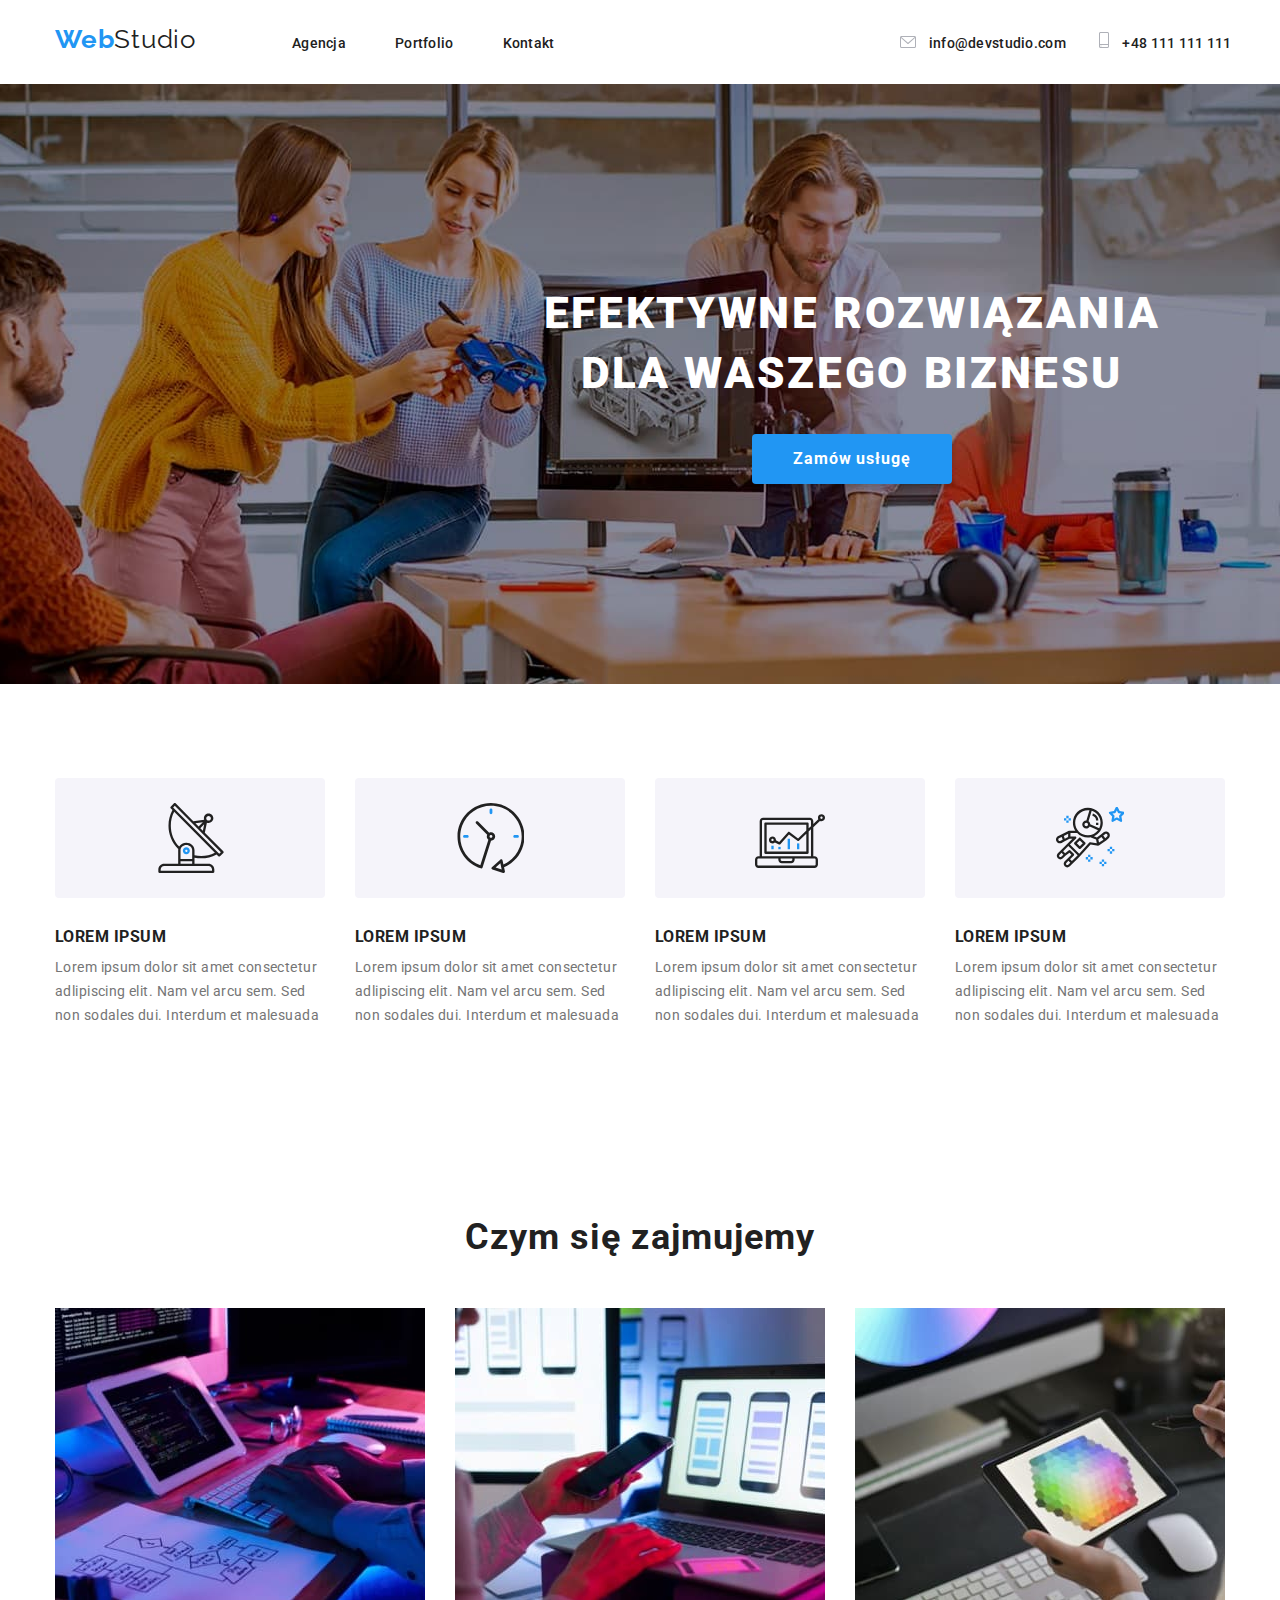
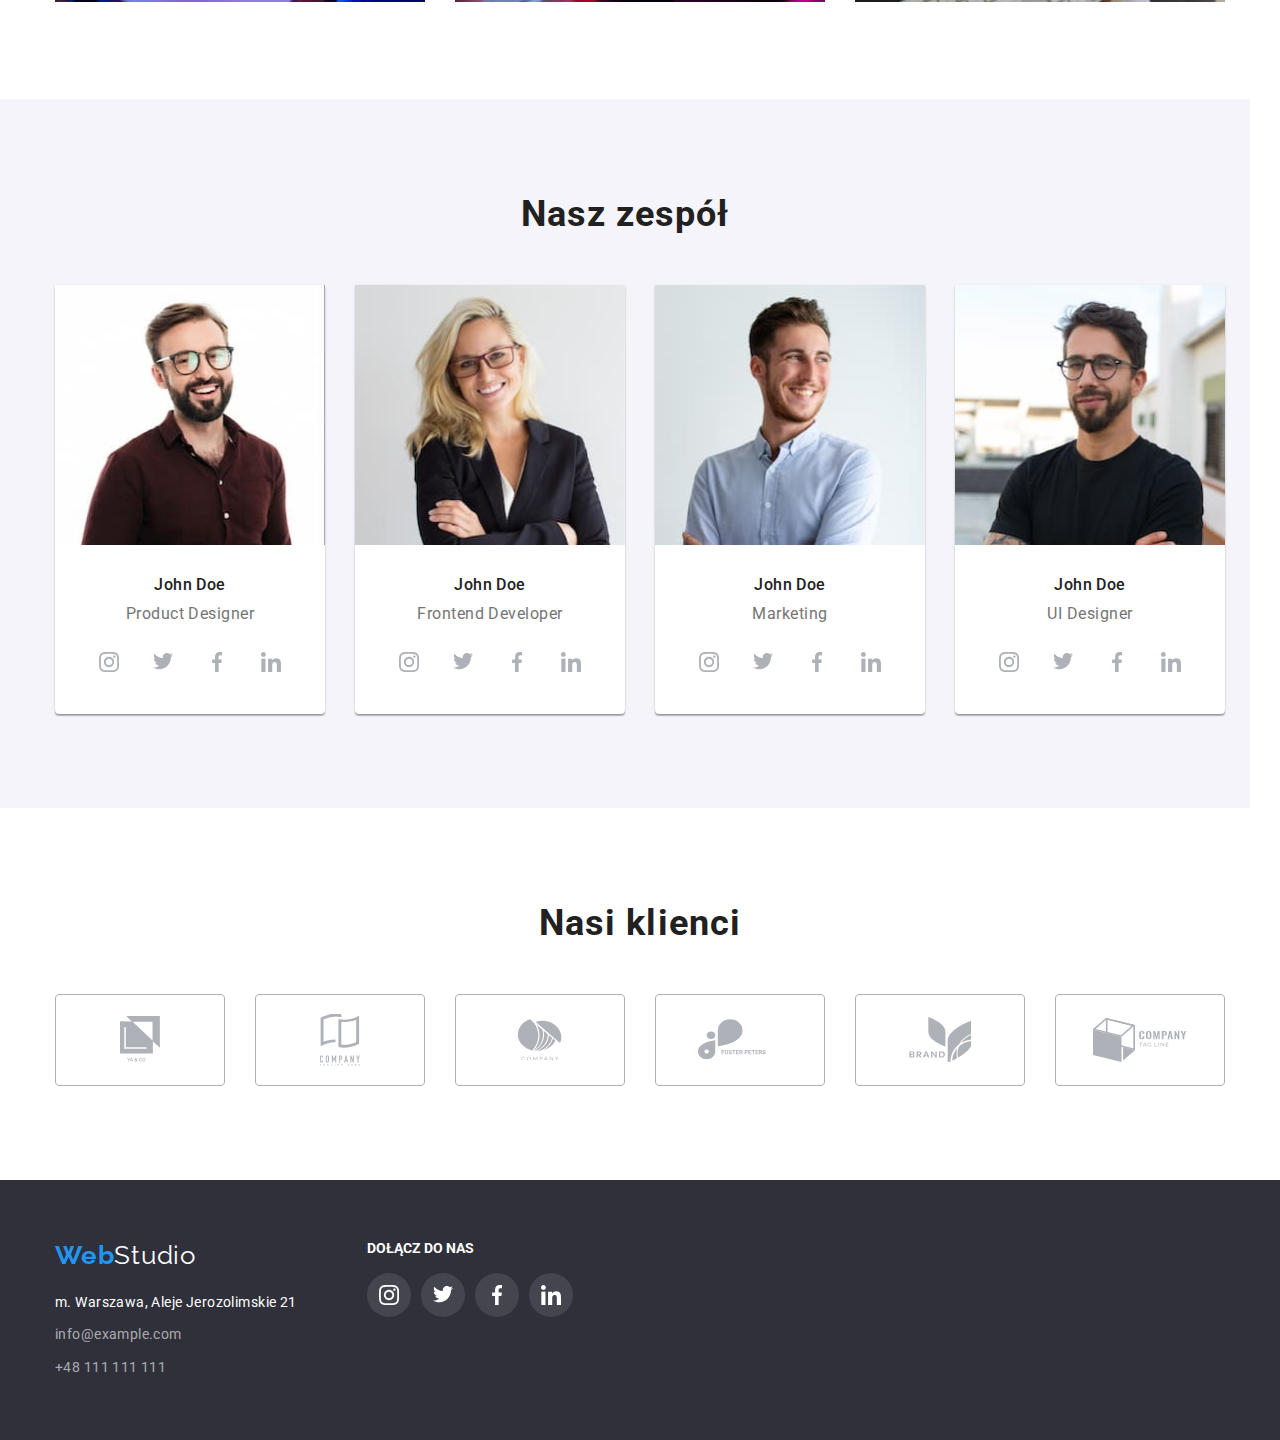
==== index.html @ 98e96be1 "first commit" ====
<!DOCTYPE html>
<html lang="en">

<head>
    <meta charset="UTF-8">
    <meta http-equiv="X-UA-Compatible" content="IE=edge">
    <meta name="viewport" content="width=device-width, initial-scale=1.0">
    <link
    rel="stylesheet"
    href="https://cdnjs.cloudflare.com/ajax/libs/modern-normalize/1.0.0/modern-normalize.min.css"
  />
    <link rel="stylesheet" href="css/styles.css"/>
    <link rel="preconnect" href="https://fonts.googleapis.com">
    <link rel="preconnect" href="https://fonts.gstatic.com" crossorigin>
    <link href="https://fonts.googleapis.com/css2?family=Raleway:wght@700&family=Roboto:wght@400;500;700;900&display=swap" rel="stylesheet">
    <title>Studio</title>
</head>
<body>
  <header>
  <div class = "container">
      <div class = "box-menu">
          <nav class = "box-nav">
              <a class="Webstudio-header box-webstudio" href="index.html"><span class = "Web">Web</span>Studio</a>
              <a class = "header" href="agencja.html">Agencja</a>
              <a class = "header" href="portfolio.html">Portfolio</a>
              <a class = "header" href="kontakt.html">Kontakt</a>
          </nav>
          <div>
            <a class = "header contact" href="mailto:info@devstudio.com">          
              <svg width="16" height="12">
                <use
                  href="/images/icons.svg#icon-envelope"
                ></use>
              </svg>
              info@devstudio.com
            </a>
            <a class = "header contact" href="tel:+48111111111">
              <svg width="10" height="16">
                <use
                  href="/images/icons.svg#icon-smartphone"
                ></use>
              </svg>
              +48 111 111 111
            </a>
          </div>
      </div>
  </div>
  </header>
  <main>
      <div class = "box-headline">
          <div class = "container">
              <h1 class = "headline">Efektywne rozwiązania dla waszego biznesu</h1>
              <button class = "order-button" type="button" onclick="alert('Na chwilę obecną funkcjonalność zamawiania usługi nie jest dostępna. Za utrudnienia przepraszamy!')">Zamów usługę</button>
          </div>
      </div>
      <div class = "our-strengths section">
          <div class = "container">
                <ul class="list list-our-strengths-icons">
                  <li class = "strength">
                    <div class = "strength-icon-background">
                      <svg width="67.92" height="70">
                        <use
                        href="/images/icons.svg#icon-antenna"
                      ></use>
                      </svg>
                    </div>
                  </li>
                  <li class = "strength">
                    <div class = "strength-icon-background">
                      <svg width="68.96" height="70">
                        <use
                        href="/images/icons.svg#icon-clock"
                      ></use>
                      </svg>
                    </div>
                  </li>
                  <li class = "strength">
                    <div class = "strength-icon-background">
                      <svg width="70" height="62.69">
                        <use
                        href="/images/icons.svg#icon-diagram"
                      ></use>
                      </svg>
                    </div>
                  </li>
                  <li class = "strength">
                    <div class = "strength-icon-background">
                      <svg width="68.74" height="60.66">
                        <use
                        href="/images/icons.svg#icon-astronaut"
                      ></use>
                      </svg>
                    </div>
                  </li>
                </ul>

              <ul class="list list-our-strengths">
                  <li class = "strength">
                    <div class = "text-block">  
                    <h3 class = "heading">Lorem ipsum</h3>
                      <p class = "text">
                          Lorem ipsum dolor sit amet consectetur <br>
                          adlipiscing elit. Nam vel arcu sem. Sed <br>
                          non sodales dui. Interdum et malesuada
                      </p>
                    </div>  
                  </li>
                  <li class = "strength">
                    <div class = "text-block">  
                    <h3 class = "heading">Lorem ipsum</h3>
                      <p class = "text">
                          Lorem ipsum dolor sit amet consectetur <br>
                          adlipiscing elit. Nam vel arcu sem. Sed <br>
                          non sodales dui. Interdum et malesuada
                      </p>
                    </div>  
                  </li>
                  <li class = "strength">
                    <div class = "text-block">  
                    <h3 class = "heading">Lorem ipsum</h3>
                      <p class = "text">
                          Lorem ipsum dolor sit amet consectetur <br>
                          adlipiscing elit. Nam vel arcu sem. Sed <br>
                          non sodales dui. Interdum et malesuada
                      </p>
                    </div>  
                  </li>
                  <li class = "strength">
                    <div class = "text-block">  
                    <h3 class = "heading">Lorem ipsum</h3>
                      <p class = "text">
                          Lorem ipsum dolor sit amet consectetur <br>
                          adlipiscing elit. Nam vel arcu sem. Sed <br>
                          non sodales dui. Interdum et malesuada
                      </p>
                    </div>  
                  </li>
              </ul>
          </div>
      </div>
      <section class = "section">
          <div class = "container">
              <h2 class = "section-name">Czym się zajmujemy</h2>
              <ul class="list list-what-we-do">
                  <li class = "what-we-do">
                      <img
                      src="images/computer_click_smart.jpg"
                      alt="Dłonie klikają w kąkuter"
                      width="370"
                      height="294"
                      />
                  </li>
                  <li class = "what-we-do">
                      <img
                      src="images/computer_mobile_browse.jpg"
                      alt="Człowiek ogląda telefon i telefony"
                      width="370"
                      height="294"
                      />
                  </li>
                  <li class = "what-we-do">
                      <img
                      src="images/what_colour_important.jpg"
                      alt="Dużo kolorów bardzo"
                      width="370"
                      height="294"
                      />
                  </li>
              </ul>
          </div>
      </section>
      <section class = "our-team section">
          <div class = "container">
              <h2 class = "section-name">Nasz zespół</h2>
              <ul class="list list-our-team">
                  <li class = "our-team">
                      <figure class = "team-member">
                          <img class = "img-team-member"
                          src="images/john_doe.jpg"
                          alt="Product Designer się podśmiechuje"
                          width="270"
                          height="260"
                          />
                          <figcaption><h4 class = "title-index">John Doe</h4><h5 class = "desc-index">Product Designer</span></figcaption>
                            <ul class = "list social-list">
                              <li class = "social-icon">
                                <div class = "social-circle">
                                  <svg width="20" height="20">
                                    <use
                                    href="/images/icons.svg#icon-insta"
                                    ></use>
                                  </svg>
                                </div>
                              </li>
                              <li class = "social-icon">
                                <div class = "social-circle">
                                  <svg width="20" height="16.25">
                                    <use
                                    href="/images/icons.svg#icon-twitter"
                                    ></use>
                                  </svg>
                                </div>
                              </li>
                              <li class = "social-icon">
                                <div class = "social-circle">
                                  <svg width="10" height="20">
                                    <use
                                    href="/images/icons.svg#icon-facebook"
                                    ></use>
                                  </svg>
                                </div>
                              </li>
                              <li class = "social-icon">
                                <div class = "social-circle">
                                  <svg width="20" height="20">
                                    <use
                                    href="/images/icons.svg#icon-linkedin"
                                    ></use>
                                  </svg>
                                </div>
                              </li>
                            </ul>
                      </figure>
                  </li>
                  <li class = "our-team">
                      <figure class = "team-member">
                          <img class = "img-team-member"
                          src="images/john_doe_woman.jpg"
                          alt="Frontend Developer też się podśmiechuje"
                          width="270"
                          height="260"
                          />
                          <figcaption><h4 class = "title-index">John Doe</h4><h5 class = "desc-index">Frontend Developer</span></figcaption>
                            <ul class = "list social-list">
                              <li class = "social-icon">
                                <div class = "social-circle">
                                  <svg width="20" height="20">
                                    <use
                                    href="/images/icons.svg#icon-insta"
                                    ></use>
                                  </svg>
                                </div>
                              </li>
                              <li class = "social-icon">
                                <div class = "social-circle">
                                  <svg width="20" height="16.25">
                                    <use
                                    href="/images/icons.svg#icon-twitter"
                                    ></use>
                                  </svg>
                                </div>
                              </li>
                              <li class = "social-icon">
                                <div class = "social-circle">
                                  <svg width="10" height="20">
                                    <use
                                    href="/images/icons.svg#icon-facebook"
                                    ></use>
                                  </svg>
                                </div>
                              </li>
                              <li class = "social-icon">
                                <div class = "social-circle">
                                  <svg width="20" height="20">
                                    <use
                                    href="/images/icons.svg#icon-linkedin"
                                    ></use>
                                  </svg>
                                </div>
                              </li>
                            </ul>
                      </figure>
                  </li>
                  <li class = "our-team">
                      <figure class = "team-member">
                          <img class = "img-team-member"
                          src="images/john_doe_again.jpg"
                          alt="Marketing się podśmiechuje, ale trochę w bok"
                          width="270"
                          height="260"
                          />
                          <figcaption><h4 class = "title-index">John Doe</h4><h5 class = "desc-index">Marketing</span></figcaption>
                            <ul class = "list social-list">
                              <li class = "social-icon">
                                <div class = "social-circle">
                                  <svg width="20" height="20">
                                    <use
                                    href="/images/icons.svg#icon-insta"
                                    ></use>
                                  </svg>
                                </div>
                              </li>
                              <li class = "social-icon">
                                <div class = "social-circle">
                                  <svg width="20" height="16.25">
                                    <use
                                    href="/images/icons.svg#icon-twitter"
                                    ></use>
                                  </svg>
                                </div>
                              </li>
                              <li class = "social-icon">
                                <div class = "social-circle">
                                  <svg width="10" height="20">
                                    <use
                                    href="/images/icons.svg#icon-facebook"
                                    ></use>
                                  </svg>
                                </div>
                              </li>
                              <li class = "social-icon">
                                <div class = "social-circle">
                                  <svg width="20" height="20">
                                    <use
                                    href="/images/icons.svg#icon-linkedin"
                                    ></use>
                                  </svg>
                                </div>
                              </li>
                            </ul>
                      </figure>
                  </li>
                  <li class = "our-team">
                      <figure class = "team-member">
                          <img class = "img-team-member"
                          src="images/john_doe_again_again.jpg"
                          alt="UI Designer się uśmiecha"
                          width="270"
                          height="260"
                          />
                          <figcaption><h4 class = "title-index">John Doe</h4><h5 class = "desc-index">UI Designer</span></figcaption>
                            <ul class = "list social-list">
                              <li class = "social-icon">
                                <div class = "social-circle">
                                  <svg width="20" height="20">
                                    <use
                                    href="/images/icons.svg#icon-insta"
                                    ></use>
                                  </svg>
                                </div>
                              </li>
                              <li class = "social-icon">
                                <div class = "social-circle">
                                  <svg width="20" height="16.25">
                                    <use
                                    href="/images/icons.svg#icon-twitter"
                                    ></use>
                                  </svg>
                                </div>
                              </li>
                              <li class = "social-icon">
                                <div class = "social-circle">
                                  <svg width="10" height="20">
                                    <use
                                    href="/images/icons.svg#icon-facebook"
                                    ></use>
                                  </svg>
                                </div>
                              </li>
                              <li class = "social-icon">
                                <div class = "social-circle">
                                  <svg width="20" height="20">
                                    <use
                                    href="/images/icons.svg#icon-linkedin"
                                    ></use>
                                  </svg>
                                </div>
                              </li>
                            </ul>
                      </figure>
                  </li>
              </ul>
          </div>
      </section>
      <section class = "our-clients section">
          <div class = "container">
              <h2 class = "section-name">Nasi klienci</h2>
              <ul class="list list-our-clients">
                  <li class = "client">
                    <div class = "client-background">
                      <svg width="41" height="46.7">
                        <use
                         href="/images/icons.svg#icon-client1"
                       ></use>
                      </svg>
                    </div>                    
                  </li>
                  <li class = "client">
                    <div class = "client-background">
                      <svg width="40" height="52">
                        <use
                         href="/images/icons.svg#icon-client2"
                       ></use>
                      </svg>
                    </div>                    
                  </li>
                  <li class = "client">
                    <div class = "client-background">
                      <svg width="43.46" height="41.18">
                        <use
                         href="/images/icons.svg#icon-client3"
                       ></use>
                      </svg>
                    </div>
                  </li>
                  <li class = "client">
                    <div class = "client-background">
                      <svg width="84.44" height="40.62">
                        <use
                         href="/images/icons.svg#icon-client4"
                       ></use>
                      </svg>
                    </div>
                  </li>
                  <li class = "client">
                    <div class = "client-background">
                      <svg width="62.54" height="45.43">
                        <use
                         href="/images/icons.svg#icon-client5"
                       ></use>
                      </svg>
                    </div>
                  </li>
                  <li class = "client">
                    <div class = "client-background">
                      <svg width="93.79" height="43.93">
                        <use
                         href="/images/icons.svg#icon-client6"
                       ></use>
                      </svg>
                    </div>                    
                  </li>
              </ul>
          </div>
      </section>
  </main>
  <footer>
    <div class = "container">
      <ul class = "list footer-list">
        <li class = "footer-block">
          <div>
            <a class="Webstudio-footer" href="index.html"><span class = "Web">Web</span>Studio</a>
            <address class = "address">m. Warszawa, Aleje Jerozolimskie 21</address>
            <a class = "footer" href="mailto:info@example.com">info@example.com</a>
            <a class = "footer" href="tel:+48111111111">+48 111 111 111</a>
          </div>
        </li>
        <li class = "footer-block">
          <div>
            <span class = "join-us">DOŁĄCZ DO NAS</span>
            <ul class = "list social-list-footer">
              <li class = "social-icon-footer">
                <div class = "social-circle-footer">
                  <svg width="20" height="20">
                    <use
                    href="/images/icons.svg#icon-insta"
                    ></use>
                  </svg>
                </div>
              </li>
              <li class = "social-icon-footer">
                <div class = "social-circle-footer">
                  <svg width="20" height="16.25">
                    <use
                    href="/images/icons.svg#icon-twitter"
                    ></use>
                  </svg>
                </div>
              </li>
              <li class = "social-icon-footer">
                <div class = "social-circle-footer">
                  <svg width="10" height="20">
                    <use
                    href="/images/icons.svg#icon-facebook"
                    ></use>
                  </svg>
                </div>
              </li>
              <li class = "social-icon-footer">
                <div class = "social-circle-footer">
                  <svg width="20" height="20">
                    <use
                    href="/images/icons.svg#icon-linkedin"
                    ></use>
                  </svg>
                </div>
              </li>
            </ul>
          </div>
        </li>
      </ul>
    </div>
  </footer>
</body>
</html>
---- css/styles.css ----
.test {
    display: flex;
    list-style-type: none;
    flex-wrap: wrap;
}



/* ZMIENNE */
:root {
    --color-active: #2196F3;
    --text-main: #212121;
    --text-secondary: #757575;
    --text-h1: #FFFFFF;
    --text-active-button: #FFFFFF;
    --text-address: #FFFFFF;
    --text-studio-footer: #FFFFFF;
    --color-team-members-background: #FFFFFF;
    --color-join-us: #FFFFFF;
    --color-h1-footer-background: #2F303A;
    --text-footer-contact: rgba(255, 255, 255, 0.6);
    --color-button-background: #F5F4FA;
    --color-our-team-background: #F5F4FA;
    --color-our-strengths-icon-background: #F5F4FA;
    --text-studio-header: #000000;
    --color-portfolio-border: #EEEEEE;
    --color-header-border: #ECECEC;
    --color-icon: #AFB1B8;
    --color-social-icon-footer: #FFFFFF1A;
}
/* KONIEC: ZMIENNE */

body {
    font-family: 'Roboto', sans-serif;
    font-size: 14px;
    color: var(--text-main);
}

.list {
    list-style-type: none;
}

.Webstudio-header,
.Webstudio-footer,
.header,
.footer,
.address {
    text-decoration: none;
}

.Web {
    color: var(--color-active);
    font-weight: 700;
}

/* USTAWIENIA DLA HEADERÓW I FOOTERÓW, BEZ FLEXBOXÓW */

.Webstudio-header {
    font-size: 26px;
    font-weight: 400;
    font-family: 'Raleway', sans-serif;
    line-height: 1.19;
    letter-spacing: 0.03em;
    color: var(--text-studio-header);
}

.Webstudio-footer {
    font-size: 26px;
    font-weight: 400;
    font-family: 'Raleway', sans-serif;
    line-height: 1.19;
    letter-spacing: 0.03em;
    color: var(--text-studio-footer);
}

.Webstudio-header:hover, .Webstudio-header:focus {
    color: var(--text-studio-header);
    font-size: 26px;
    font-weight: 700;
}

.Webstudio-footer:hover, .Webstudio-footer:focus {
    color: var(--text-studio-footer);
    font-size: 26px;
    font-weight: 700;
}

.Webstudio-header,
.header,
.footer {
    color: var(--text-main);
}

.header {
    line-height: 1.14;
    letter-spacing: 0.02em;
    font-weight: 500;
}

.header:hover,
.header:focus {
    fill: var(--color-active);
    color: var(--color-active);
    font-weight: 500;
}

.header svg {
    margin-right: 10px;
}

a[href="mailto:info@devstudio.com"],
a[href="tel:+48111111111"]{
    fill: var(--color-icon);
}

.address {
    line-height: 1.71;
    letter-spacing: 0.03em;
    color: var(--text-address);
    background-color: var(--color-h1-footer-background);
    font-style: normal;
}

.footer {
    line-height: 1.71;
    letter-spacing: 0.03em;
    color: var(--text-footer-contact);
    background-color: var(--color-h1-footer-background);
}

footer {
    background-color: var(--color-h1-footer-background);
}

.footer:hover,
.footer:focus {
    color: var(--color-active);
}

footer a span {
    color: var(--text-studio-footer);
}

/* KONIEC: USTAWIENIA DLA HEADERÓW I FOOTERÓW, BEZ FLEXBOXÓW */

/* USTAWIENIA DLA BODY INDEXU, BEX FLEXBOXÓW */

.headline {
    font-weight: 900;
    font-size: 44px;
    line-height: 1.36;
    text-align: center;
    letter-spacing: 0.06em;
    text-transform: uppercase;
    color: var(--text-h1);
}

.order-button {
    font-weight: 700;
    font-size: 16px;
    line-height: 1.88;
    align-items: center;
    text-align: center;
    letter-spacing: 0.06em;
    color: var(--text-active-button);
    background: var(--color-active);
    box-shadow: 0px 4px 4px rgba(0, 0, 0, 0.15);
    border-radius: 4px;
    cursor: pointer;
    border: none;
    width: 200px;
    height: 50px;
}

.heading {
    font-weight: 700;
    line-height: 1.14;
    letter-spacing: 0.03em;
    text-transform: uppercase;
}

.text {
    line-height: 1.71;
    letter-spacing: 0.03em; 
    color: var(--text-secondary);
}

.section-name {
    font-weight: 700;
    font-size: 36px;
    line-height: 1.17;
    letter-spacing: 0.03em;
}

.our-team {
    background-color: var(--color-our-team-background);
}

.team-member {
    border-bottom-left-radius: 4px;
    border-bottom-right-radius: 4px;
    background-color: var(--color-team-members-background);
    box-shadow: 0px 2px 1px rgba(0, 0, 0, 0.2),
                0px 1px 1px rgba(0, 0, 0, 0.14),
                0px 1px 3px rgba(0, 0, 0, 0.12);
            }

.title-index {
    font-weight: 500;
    font-size: 16px;
    line-height: 1.19;
    letter-spacing: 0.03em;
}

.desc-index {
    font-size: 16px;
    font-weight: 400;
    line-height: 1.19;
    letter-spacing: 0.03em;
    color: var(--text-secondary);
}

/* KONIEC: USTAWIENIA DLA BODY INDEXU, BEX FLEXBOXÓW */

/* USTAWIENIA DLA BODY PORTFOLIO, BEZ FLEXBOXÓW */

.portf-buttons {
    font-weight: 500;
    font-size: 16px;
    line-height: 1.63;
    letter-spacing: 0.03em;
    background: var(--color-button-background);
    border-radius: 4px;
    text-align: center;
    border-radius: 4px;
    border: none;
    cursor: pointer;
}

.portf-buttons:hover, .portf-buttons:focus{
    color: var(--text-active-button);
    background: var(--color-active);
    box-shadow: 0px 2px 2px 0px #0000001F,
                0px 1px 2px 0px #00000014,
                0px 3px 1px 0px #0000001A;

}

.title-portf {
    font-weight: 700;
    font-size: 18px;
    line-height: 2;
    letter-spacing: 0.06em;
}

.desc-portf {
    font-size: 16px;
    line-height: 1.88;
    letter-spacing: 0.03em;
    color: var(--text-secondary);
    font-weight: 400;
}

li > figure:hover,
li > figure:focus {
    box-shadow: 1px 4px 6px 0px #00000029,
    0px 4px 4px 0px #0000000F,
    0px 1px 1px 0px #0000001F;
    ;
}

/* KONIEC: USTAWIENIA DLA BODY PORTFOLIO, BEZ FLEXBOXÓW */

/* USTAWIENIA POZYCJONOWANIA I FLEXBOXÓW WSPÓLNE DLA INDEXU I PORTFOLIO */

h1, h2, h3, h4, h5, h6, p, ul, figure {
    margin: 0px;
}

.container {
    width: 1200px;
    margin-right: auto;
    margin-left: auto;
}

.section {
    padding-top: 94px;
    padding-bottom: 94px;
}

.portf-header {
    border-bottom: solid var(--color-header-border) 1px;
}

.box-menu {
    margin-top: 24px;
    display: flex;
    height: 60px;
    align-items: baseline;
}

.box-webstudio {
    margin-left: 15px;
}

.header:nth-child(2) {
    margin-left: 93px;
}

.header:nth-child(3) {
    margin-left: 46px;
}

.header:nth-child(4) {
    margin-left: 46px;
}

.contact:nth-child(1) {
    margin-left: 345px;
}

.contact:nth-child(2) {
    margin-left: 30px;
}

footer > div {
    padding-top: 60px;
    padding-bottom: 60px;
}

.Webstudio-footer {
    display: block;
    margin-bottom: 20px;
}

address {
    display: block;
    margin-bottom: 9px;
}

footer .footer {
    display: block;
}

.footer-block:nth-child(2) {
    margin-left: 70px;
}

.join-us {
    color: var(--color-join-us);
    font-weight: 700;
    line-height: 1.14;
    letter-spacing: 0,03em;
}

.footer-list {
    display: flex;
    padding-left: 15px;
}

.social-circle-footer {
    width: 44px;
    height: 44px;
    border-radius: 50%;
    display: flex;
    justify-content: center;
    align-items: center;
    fill: var(--color-join-us);
    background-color: var(--color-social-icon-footer);
}

.social-circle-footer:hover,
.social-circle-footer:focus {
    background-color: var(--color-active);
    fill: var(--color-join-us);
}

.social-list-footer {
    display: flex;
    margin-top: 16px;
    padding-bottom: 30px;
    padding-left: 0px;
}

.social-icon-footer:not(:last-child) {
    margin-right: 10px;
}

a[href="mailto:info@example.com"] {
    margin-bottom: 9px;
}

/* KONIEC: USTAWIENIA POZYCJONOWANIA I FLEXBOXÓW WSPÓLNE DLA INDEXU I PORTFOLIO */

/* FLEXBOXY I POZYCJONOWANIE INDEX.HTML*/
.headline {
    width: 696px;
    margin-top: 0px;
    margin-bottom: 0px;
    margin-left: auto;
    margin-right: auto;
}

.box-headline {
    padding: 200px 252px 200px 252px;
    background-image: url(../images/background-photo.jpg), url(../images/background-photo-overlay.jpg);
    background-position: 50% 50%;
    background-repeat: no-repeat;
    background-size: 1600px;
    background-color: var(--color-h1-footer-background);
}

.order-button {
    display: block;
    margin-left: auto;
    margin-right: auto;
    margin-top: 30px;
    padding: 0px;
}

.list-our-strengths {
    display: flex;
    margin-top: 0px;
    margin-bottom: 0px;
    padding-left: 0px;
}

.list-our-strengths-icons {
    display: flex;
    margin-top: 0px;
    margin-bottom: 30px;
    padding-left: 0px;
}

.strength-icon-background {
    display: flex;
    width: 270px;
    height: 120px;
    border-radius: 4px;
    background-color: var(--color-our-strengths-icon-background);
    justify-content: center;
    align-items: center;
}

.text-block {
    width: 270px;
}

.strength:nth-child(1) {
    margin-left: 15px;
}

.strength:not(:last-child) {
    margin-right: 30px;
}

.text {
    padding-top: 10px;
}

.section-name {
display: flex;
justify-content: center;
padding-bottom: 50px;
}

.list-what-we-do {
    display: flex;
    padding-left: 0px;
}

.what-we-do:nth-child(1) {
    margin-left: 15px;
}

.what-we-do:not(:last-child) {
    margin-right: 30px;
}

.list-our-team {
    display: flex;
    padding: 0px;
}

.our-team:not(:last-child) {
    margin-right: 30px;
}

.our-team:nth-child(1) {
    margin-left: 30px;
}

.title-index {
    padding-top: 30px;
}

.desc-index {
    padding-top: 10px;
}

.our-team {
    text-align: center;
}

.img-team-member {
    display: block;
}

.social-circle {
    width: 44px;
    height: 44px;
    border-radius: 50%;
    display: flex;
    justify-content: center;
    align-items: center;
    fill: var(--color-icon);
}

.social-circle:hover,
.social-circle:focus {
    background-color: var(--color-active);
    fill: var(--color-team-members-background);
}

.social-list {
    display: flex;
    margin-top: 16px;
    padding-bottom: 30px;
    padding-left: 0px;
}

.social-icon:nth-child(1) {
    margin-left: 32px;
}

.social-icon:not(:last-child) {
    margin-right: 10px;
}

.client-background {
    width: 170px;
    height: 92px;
    border-radius: 4px;
    display: flex;
    justify-content: center;
    align-items: center;
    fill: var(--color-icon);
    border: solid var(--color-icon) 1px;
}

.client-background:hover,
.client-background:focus {
    fill: var(--color-active);
    border: solid var(--color-active) 1px;
}

.list-our-clients {
    display: flex;
    padding-left: 0px;
}

.client:nth-child(1) {
    margin-left: 15px;
}

.client:not(:last-child) {
    margin-right: 30px;
}

/* KONIEC: FLEXBOXY I POZYCJONOWANIE INDEX.HTML */

/* FLEXBOXY I POZYCJONOWANIE PORTFOLIO.HTML */

.list-buttons {
    display: flex;
    padding-bottom: 56px;
    padding-left: 0px;
}

.portf-buttons {
    padding: 6px 22px;
}

.button:nth-child(1) {
    margin-left: 310px;
}

.button:nth-child(2) {
    margin-left: 8px;
}

.button:nth-child(3) {
    margin-left: 8px;
}

.button:nth-child(4) {
    margin-left: 8px;
}

.button:nth-child(5) {
    margin-left: 8px;
}

.img-portfolio {
    display: block;
}

.list-portfolio {
    padding: 0px;
    display: flex;
    flex-wrap: wrap;
}

.portfolio-bottom {
    border-bottom: solid var(--color-portfolio-border) 1px;
}

.title-portf {
    padding-left: 23px;
    padding-top: 20px;
}


.desc-portf {
    padding-left: 23px;
    padding-top: 4px;
    padding-bottom: 19px;
}

.portfolio-element:nth-child(3n + 1) {
    margin-left: 15px;
}

.portfolio-element:nth-child(3n + 2) {
    margin-left: 30px;
}

.portfolio-element:nth-child(3n + 3) {
    margin-left: 30px;
}

.portfolio-element:nth-last-child(n + 4) {
    margin-bottom: 30px;
}

/* KONIEC: FLEXBOXY I POZYCJONOWANIE PORTFOLIO.HTML */
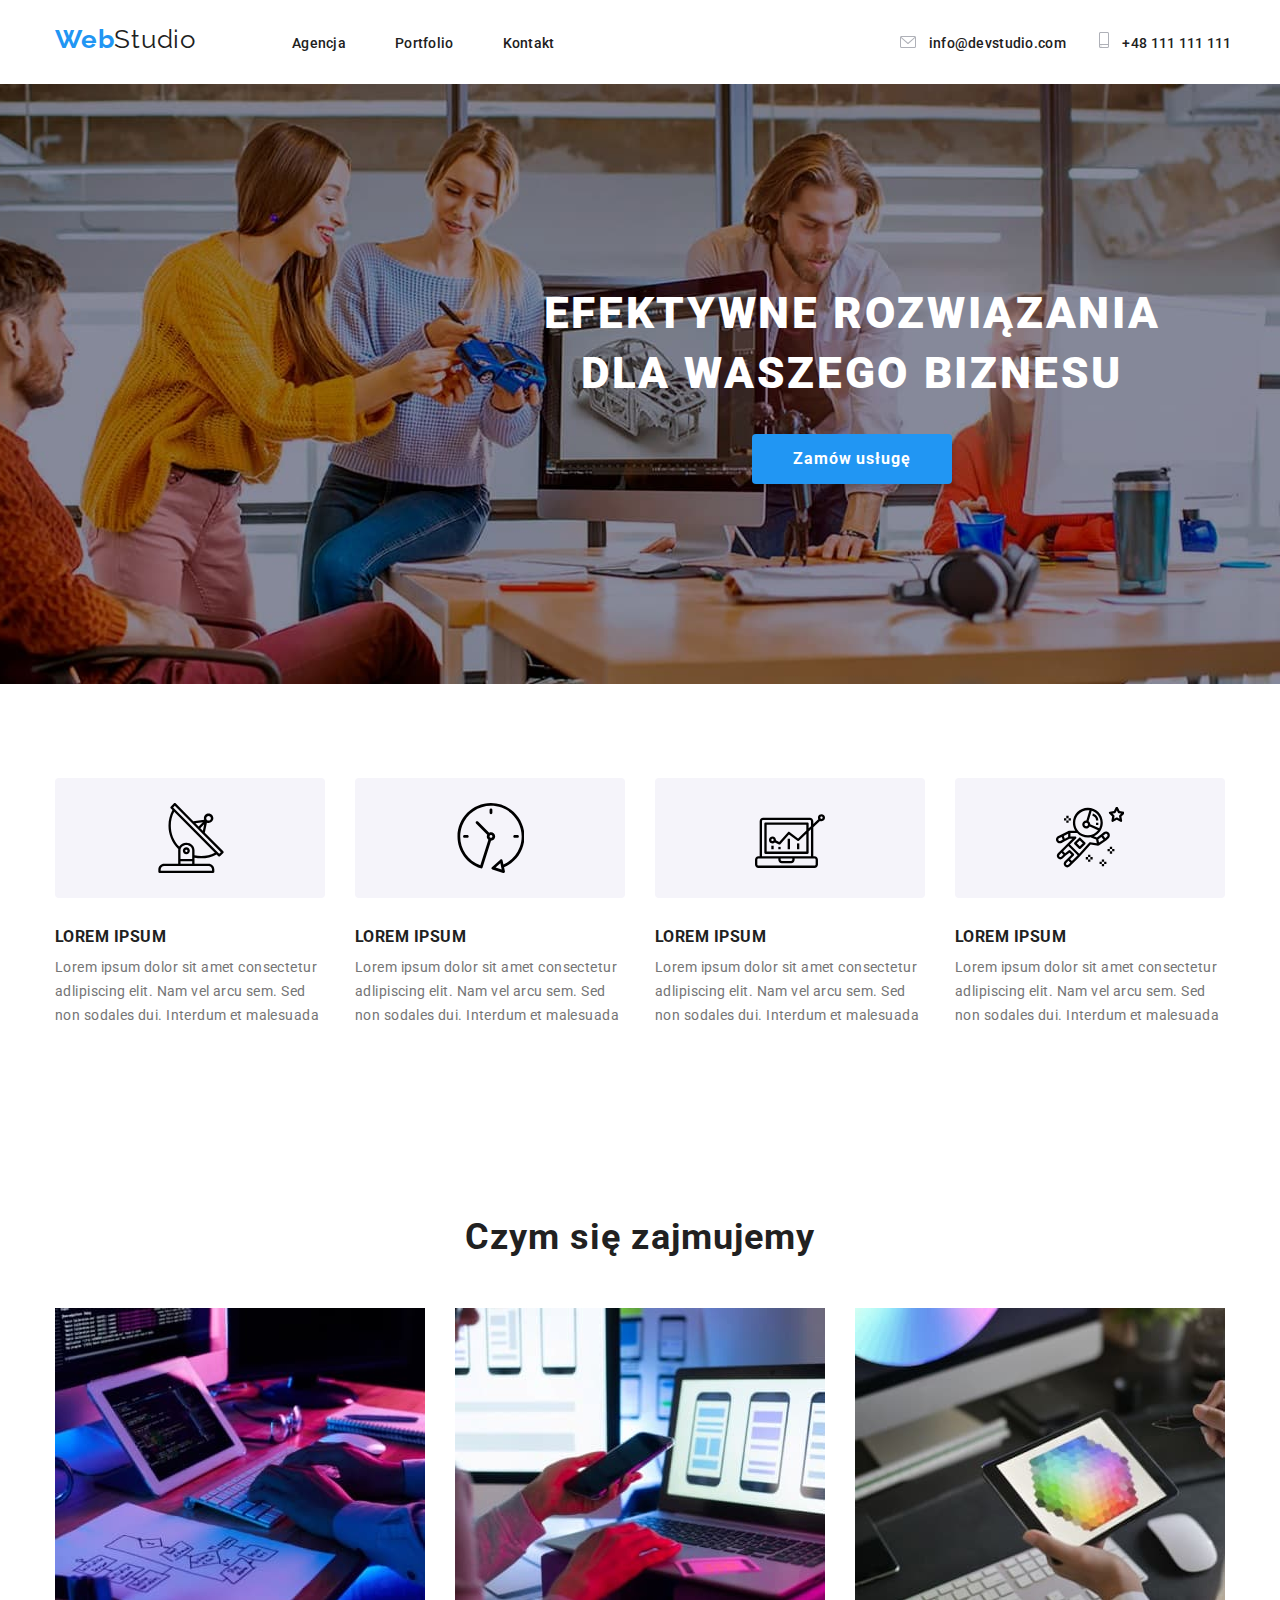
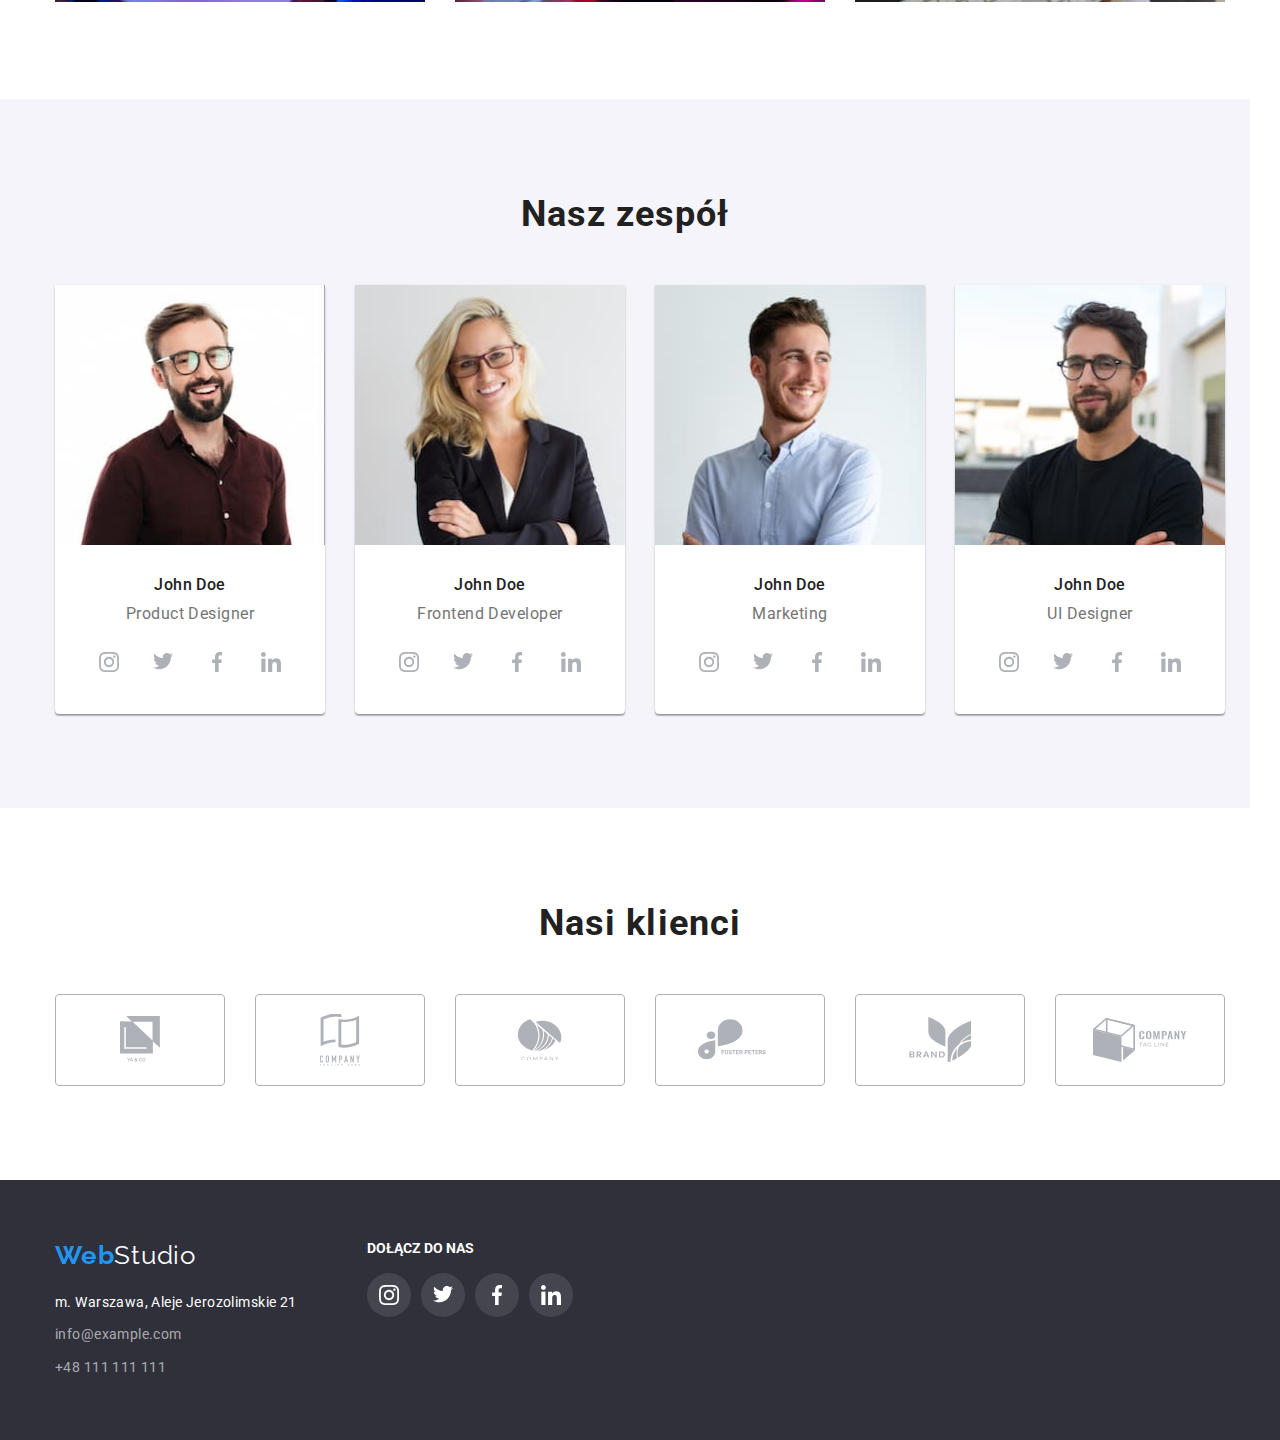
==== commit 4ed1e8ca: "fallback to 1st version" ====
--- a/index.html
+++ b/index.html
@@ -9,7 +9,7 @@
     rel="stylesheet"
     href="https://cdnjs.cloudflare.com/ajax/libs/modern-normalize/1.0.0/modern-normalize.min.css"
   />
-    <link rel="stylesheet" href="css/styles.css"/>
+    <link rel="stylesheet" href="css/styles.css?v=1.0.0"/>
     <link rel="preconnect" href="https://fonts.googleapis.com">
     <link rel="preconnect" href="https://fonts.gstatic.com" crossorigin>
     <link href="https://fonts.googleapis.com/css2?family=Raleway:wght@700&family=Roboto:wght@400;500;700;900&display=swap" rel="stylesheet">
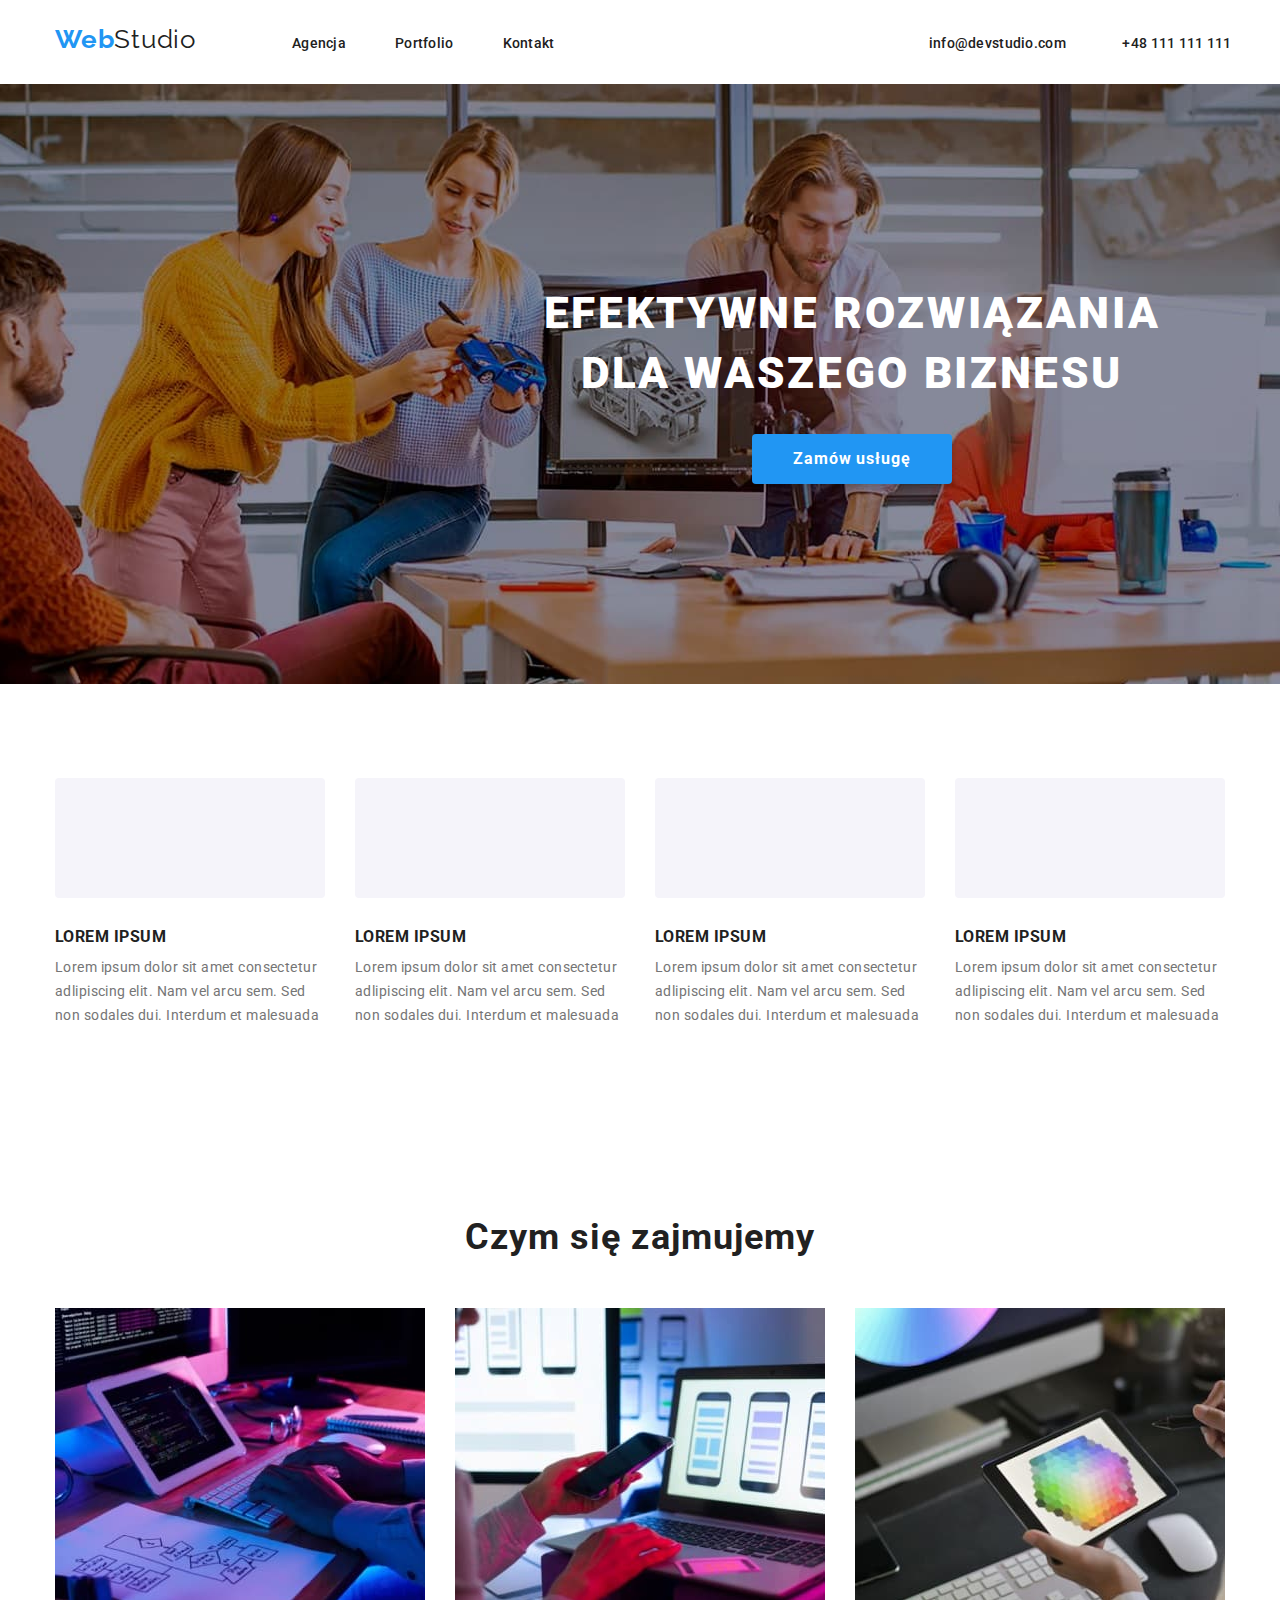
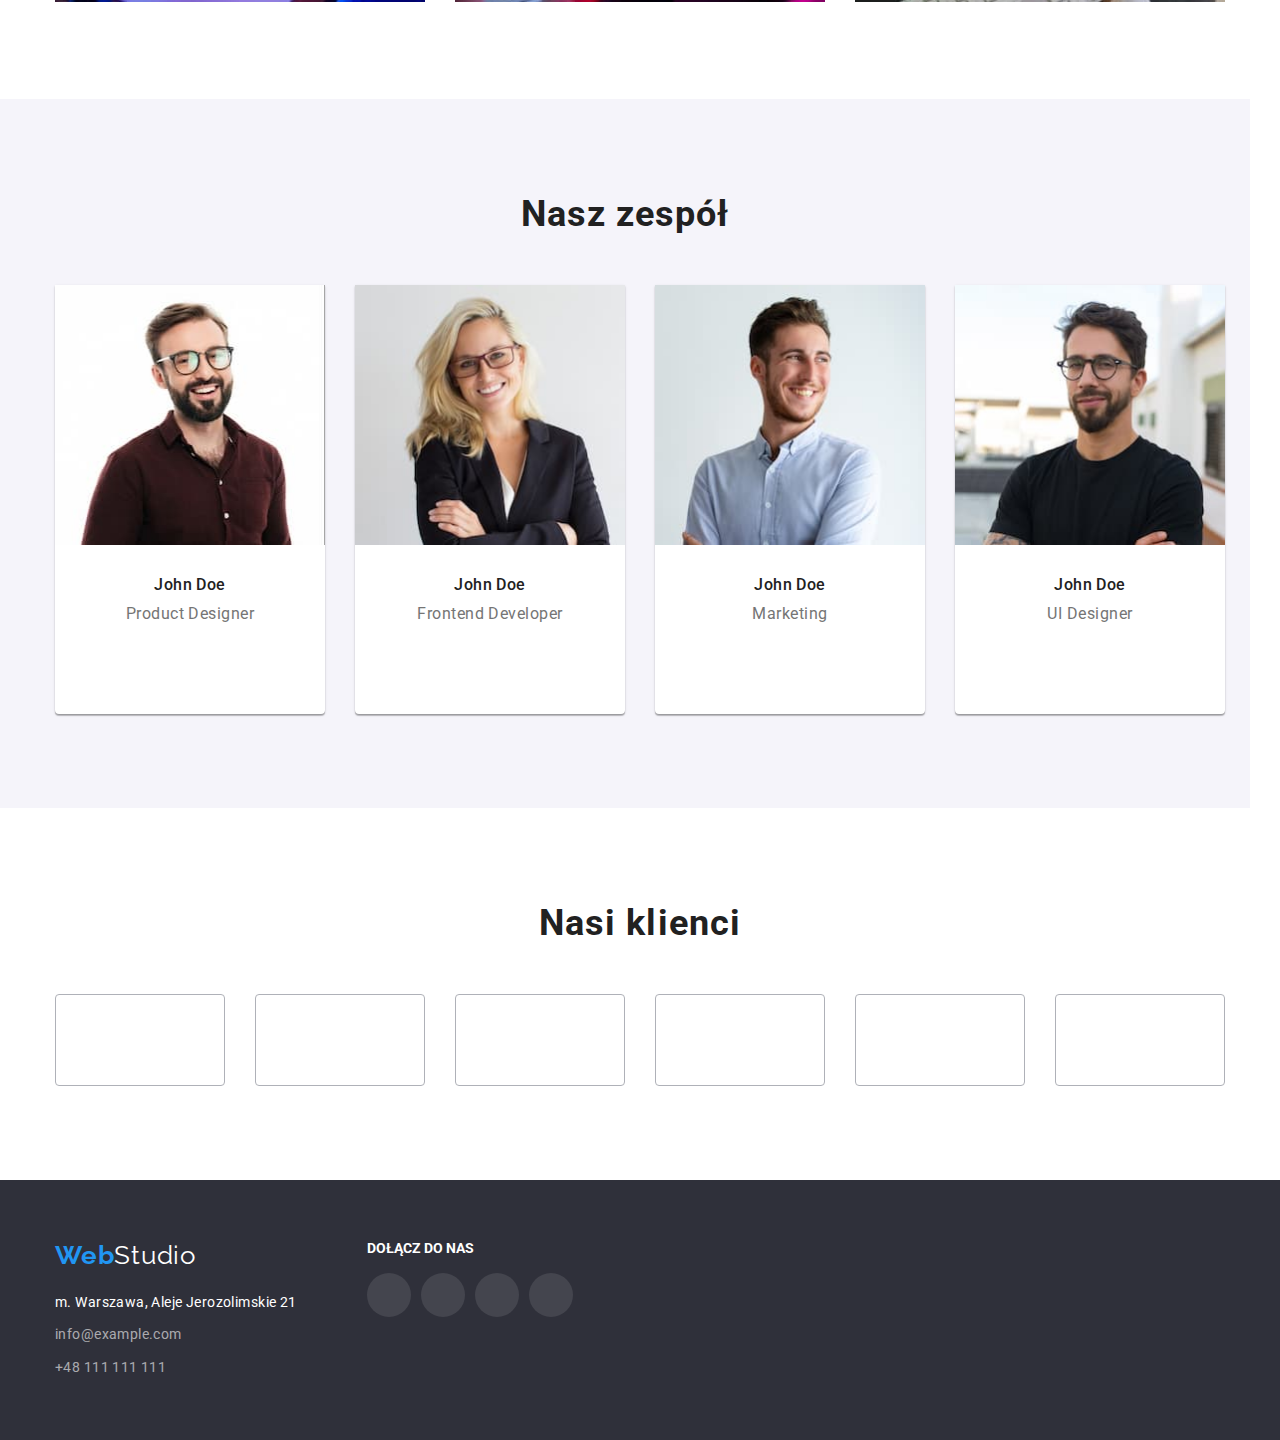
==== commit b22d0517: "updated path" ====
--- a/index.html
+++ b/index.html
@@ -29,7 +29,7 @@
             <a class = "header contact" href="mailto:info@devstudio.com">          
               <svg width="16" height="12">
                 <use
-                  href="/images/icons.svg#icon-envelope"
+                  href="/goit-markup-hw-04/images/icons.svg#icon-envelope"
                 ></use>
               </svg>
               info@devstudio.com
@@ -37,7 +37,7 @@
             <a class = "header contact" href="tel:+48111111111">
               <svg width="10" height="16">
                 <use
-                  href="/images/icons.svg#icon-smartphone"
+                  href="/goit-markup-hw-04/images/icons.svg#icon-smartphone"
                 ></use>
               </svg>
               +48 111 111 111
@@ -60,7 +60,7 @@
                     <div class = "strength-icon-background">
                       <svg width="67.92" height="70">
                         <use
-                        href="/images/icons.svg#icon-antenna"
+                        href="/goit-markup-hw-04/images/icons.svg#icon-antenna"
                       ></use>
                       </svg>
                     </div>
@@ -69,7 +69,7 @@
                     <div class = "strength-icon-background">
                       <svg width="68.96" height="70">
                         <use
-                        href="/images/icons.svg#icon-clock"
+                        href="/goit-markup-hw-04/images/icons.svg#icon-clock"
                       ></use>
                       </svg>
                     </div>
@@ -78,7 +78,7 @@
                     <div class = "strength-icon-background">
                       <svg width="70" height="62.69">
                         <use
-                        href="/images/icons.svg#icon-diagram"
+                        href="/goit-markup-hw-04/images/icons.svg#icon-diagram"
                       ></use>
                       </svg>
                     </div>
@@ -87,7 +87,7 @@
                     <div class = "strength-icon-background">
                       <svg width="68.74" height="60.66">
                         <use
-                        href="/images/icons.svg#icon-astronaut"
+                        href="/goit-markup-hw-04/images/icons.svg#icon-astronaut"
                       ></use>
                       </svg>
                     </div>
@@ -187,7 +187,7 @@
                                 <div class = "social-circle">
                                   <svg width="20" height="20">
                                     <use
-                                    href="/images/icons.svg#icon-insta"
+                                    href="/goit-markup-hw-04/images/icons.svg#icon-insta"
                                     ></use>
                                   </svg>
                                 </div>
@@ -196,7 +196,7 @@
                                 <div class = "social-circle">
                                   <svg width="20" height="16.25">
                                     <use
-                                    href="/images/icons.svg#icon-twitter"
+                                    href="/goit-markup-hw-04/images/icons.svg#icon-twitter"
                                     ></use>
                                   </svg>
                                 </div>
@@ -205,16 +205,16 @@
                                 <div class = "social-circle">
                                   <svg width="10" height="20">
                                     <use
-                                    href="/images/icons.svg#icon-facebook"
-                                    ></use>
-                                  </svg>
-                                </div>
-                              </li>
-                              <li class = "social-icon">
-                                <div class = "social-circle">
-                                  <svg width="20" height="20">
-                                    <use
-                                    href="/images/icons.svg#icon-linkedin"
+                                    href="/goit-markup-hw-04/images/icons.svg#icon-facebook"
+                                    ></use>
+                                  </svg>
+                                </div>
+                              </li>
+                              <li class = "social-icon">
+                                <div class = "social-circle">
+                                  <svg width="20" height="20">
+                                    <use
+                                    href="/goit-markup-hw-04/images/icons.svg#icon-linkedin"
                                     ></use>
                                   </svg>
                                 </div>
@@ -236,7 +236,7 @@
                                 <div class = "social-circle">
                                   <svg width="20" height="20">
                                     <use
-                                    href="/images/icons.svg#icon-insta"
+                                    href="/goit-markup-hw-04/images/icons.svg#icon-insta"
                                     ></use>
                                   </svg>
                                 </div>
@@ -245,7 +245,7 @@
                                 <div class = "social-circle">
                                   <svg width="20" height="16.25">
                                     <use
-                                    href="/images/icons.svg#icon-twitter"
+                                    href="/goit-markup-hw-04/images/icons.svg#icon-twitter"
                                     ></use>
                                   </svg>
                                 </div>
@@ -254,16 +254,16 @@
                                 <div class = "social-circle">
                                   <svg width="10" height="20">
                                     <use
-                                    href="/images/icons.svg#icon-facebook"
-                                    ></use>
-                                  </svg>
-                                </div>
-                              </li>
-                              <li class = "social-icon">
-                                <div class = "social-circle">
-                                  <svg width="20" height="20">
-                                    <use
-                                    href="/images/icons.svg#icon-linkedin"
+                                    href="/goit-markup-hw-04/images/icons.svg#icon-facebook"
+                                    ></use>
+                                  </svg>
+                                </div>
+                              </li>
+                              <li class = "social-icon">
+                                <div class = "social-circle">
+                                  <svg width="20" height="20">
+                                    <use
+                                    href="/goit-markup-hw-04/images/icons.svg#icon-linkedin"
                                     ></use>
                                   </svg>
                                 </div>
@@ -285,7 +285,7 @@
                                 <div class = "social-circle">
                                   <svg width="20" height="20">
                                     <use
-                                    href="/images/icons.svg#icon-insta"
+                                    href="/goit-markup-hw-04/images/icons.svg#icon-insta"
                                     ></use>
                                   </svg>
                                 </div>
@@ -294,7 +294,7 @@
                                 <div class = "social-circle">
                                   <svg width="20" height="16.25">
                                     <use
-                                    href="/images/icons.svg#icon-twitter"
+                                    href="/goit-markup-hw-04/images/icons.svg#icon-twitter"
                                     ></use>
                                   </svg>
                                 </div>
@@ -303,16 +303,16 @@
                                 <div class = "social-circle">
                                   <svg width="10" height="20">
                                     <use
-                                    href="/images/icons.svg#icon-facebook"
-                                    ></use>
-                                  </svg>
-                                </div>
-                              </li>
-                              <li class = "social-icon">
-                                <div class = "social-circle">
-                                  <svg width="20" height="20">
-                                    <use
-                                    href="/images/icons.svg#icon-linkedin"
+                                    href="/goit-markup-hw-04/images/icons.svg#icon-facebook"
+                                    ></use>
+                                  </svg>
+                                </div>
+                              </li>
+                              <li class = "social-icon">
+                                <div class = "social-circle">
+                                  <svg width="20" height="20">
+                                    <use
+                                    href="/goit-markup-hw-04/images/icons.svg#icon-linkedin"
                                     ></use>
                                   </svg>
                                 </div>
@@ -334,7 +334,7 @@
                                 <div class = "social-circle">
                                   <svg width="20" height="20">
                                     <use
-                                    href="/images/icons.svg#icon-insta"
+                                    href="/goit-markup-hw-04/images/icons.svg#icon-insta"
                                     ></use>
                                   </svg>
                                 </div>
@@ -343,7 +343,7 @@
                                 <div class = "social-circle">
                                   <svg width="20" height="16.25">
                                     <use
-                                    href="/images/icons.svg#icon-twitter"
+                                    href="/goit-markup-hw-04/images/icons.svg#icon-twitter"
                                     ></use>
                                   </svg>
                                 </div>
@@ -352,16 +352,16 @@
                                 <div class = "social-circle">
                                   <svg width="10" height="20">
                                     <use
-                                    href="/images/icons.svg#icon-facebook"
-                                    ></use>
-                                  </svg>
-                                </div>
-                              </li>
-                              <li class = "social-icon">
-                                <div class = "social-circle">
-                                  <svg width="20" height="20">
-                                    <use
-                                    href="/images/icons.svg#icon-linkedin"
+                                    href="/goit-markup-hw-04/images/icons.svg#icon-facebook"
+                                    ></use>
+                                  </svg>
+                                </div>
+                              </li>
+                              <li class = "social-icon">
+                                <div class = "social-circle">
+                                  <svg width="20" height="20">
+                                    <use
+                                    href="/goit-markup-hw-04/images/icons.svg#icon-linkedin"
                                     ></use>
                                   </svg>
                                 </div>
@@ -380,7 +380,7 @@
                     <div class = "client-background">
                       <svg width="41" height="46.7">
                         <use
-                         href="/images/icons.svg#icon-client1"
+                         href="/goit-markup-hw-04/images/icons.svg#icon-client1"
                        ></use>
                       </svg>
                     </div>                    
@@ -389,7 +389,7 @@
                     <div class = "client-background">
                       <svg width="40" height="52">
                         <use
-                         href="/images/icons.svg#icon-client2"
+                         href="/goit-markup-hw-04/images/icons.svg#icon-client2"
                        ></use>
                       </svg>
                     </div>                    
@@ -398,7 +398,7 @@
                     <div class = "client-background">
                       <svg width="43.46" height="41.18">
                         <use
-                         href="/images/icons.svg#icon-client3"
+                         href="/goit-markup-hw-04/images/icons.svg#icon-client3"
                        ></use>
                       </svg>
                     </div>
@@ -407,7 +407,7 @@
                     <div class = "client-background">
                       <svg width="84.44" height="40.62">
                         <use
-                         href="/images/icons.svg#icon-client4"
+                         href="/goit-markup-hw-04/images/icons.svg#icon-client4"
                        ></use>
                       </svg>
                     </div>
@@ -416,7 +416,7 @@
                     <div class = "client-background">
                       <svg width="62.54" height="45.43">
                         <use
-                         href="/images/icons.svg#icon-client5"
+                         href="/goit-markup-hw-04/images/icons.svg#icon-client5"
                        ></use>
                       </svg>
                     </div>
@@ -425,7 +425,7 @@
                     <div class = "client-background">
                       <svg width="93.79" height="43.93">
                         <use
-                         href="/images/icons.svg#icon-client6"
+                         href="/goit-markup-hw-04/images/icons.svg#icon-client6"
                        ></use>
                       </svg>
                     </div>                    
@@ -453,7 +453,7 @@
                 <div class = "social-circle-footer">
                   <svg width="20" height="20">
                     <use
-                    href="/images/icons.svg#icon-insta"
+                    href="/goit-markup-hw-04/images/icons.svg#icon-insta"
                     ></use>
                   </svg>
                 </div>
@@ -462,7 +462,7 @@
                 <div class = "social-circle-footer">
                   <svg width="20" height="16.25">
                     <use
-                    href="/images/icons.svg#icon-twitter"
+                    href="/goit-markup-hw-04/images/icons.svg#icon-twitter"
                     ></use>
                   </svg>
                 </div>
@@ -471,7 +471,7 @@
                 <div class = "social-circle-footer">
                   <svg width="10" height="20">
                     <use
-                    href="/images/icons.svg#icon-facebook"
+                    href="/goit-markup-hw-04/images/icons.svg#icon-facebook"
                     ></use>
                   </svg>
                 </div>
@@ -480,7 +480,7 @@
                 <div class = "social-circle-footer">
                   <svg width="20" height="20">
                     <use
-                    href="/images/icons.svg#icon-linkedin"
+                    href="/goit-markup-hw-04/images/icons.svg#icon-linkedin"
                     ></use>
                   </svg>
                 </div>
